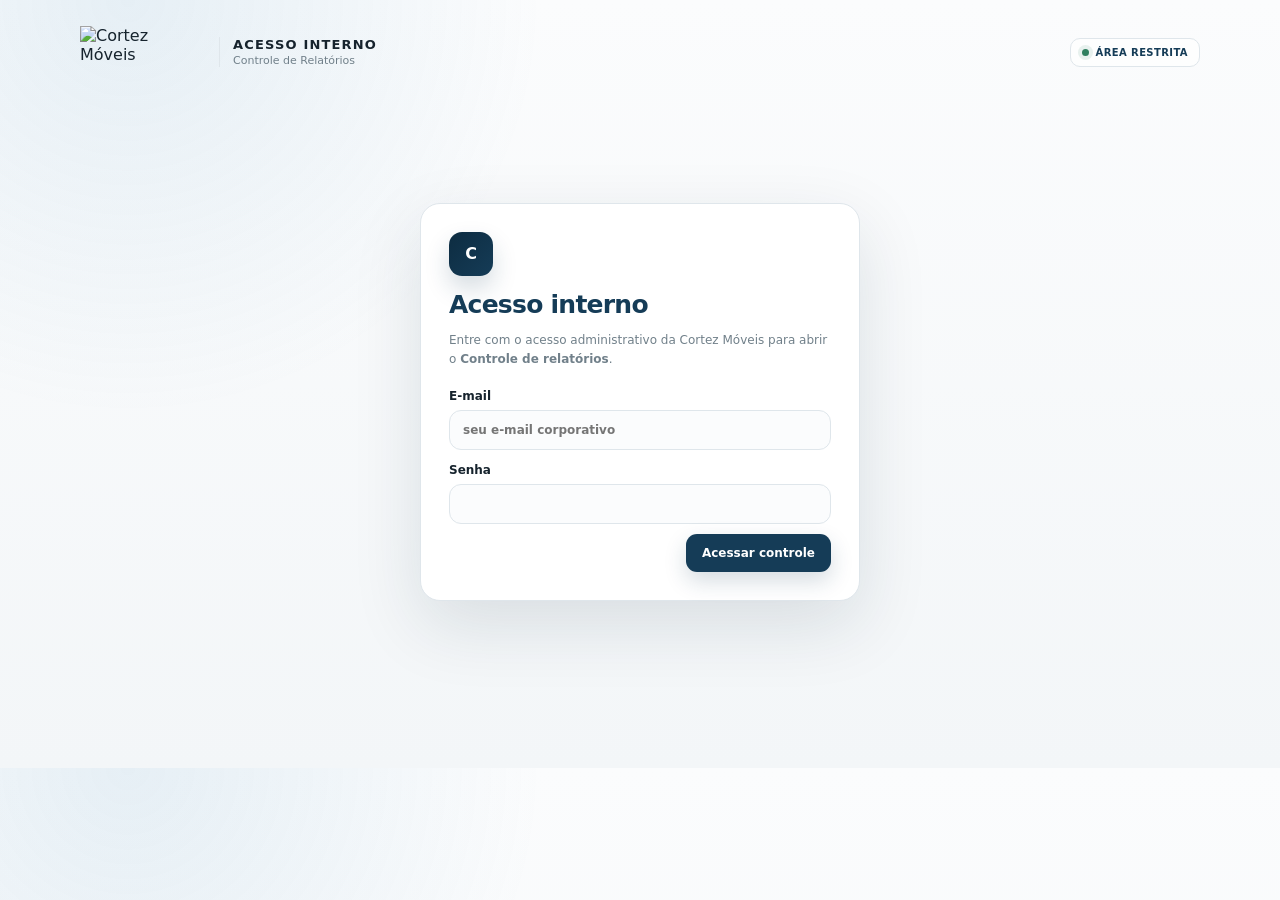
==== index.html @ a703960f "Corrige roteamento dos links públicos para o formulário" ====
<!doctype html>
<html lang="pt-BR">
<head>
<meta charset="utf-8"><meta name="viewport" content="width=device-width,initial-scale=1">
<title>Acesso interno | Cortez Móveis</title>
<link rel="stylesheet" href="styles.css">
</head>
<body>
<main class="app">
  <header class="topbar">
    <div class="brand">
      <img src="https://raw.githubusercontent.com/marketing-pixel/SITE/main/assets/Logo.png" alt="Cortez Móveis">
      <div class="brand-copy"><strong id="brandTitle">ACESSO INTERNO</strong><span id="brandSubtitle">Controle de Relatórios</span></div>
    </div>
    <div class="internal-badge" id="internalBadge">Área restrita</div>
  </header>

  <section class="login" id="internalLogin" hidden>
  <div class="login-card">
    <div class="login-mark">C</div>
    <h1>Acesso interno</h1>
    <p>Entre com o acesso administrativo da Cortez Móveis para abrir o <strong>Controle de relatórios</strong>.</p>
    <form id="loginForm">
      <label class="field">E-mail<input id="loginEmail" type="email" autocomplete="username" placeholder="seu e-mail corporativo" required></label>
      <label class="field">Senha<input id="loginPassword" type="password" autocomplete="current-password" required></label>
      <div id="loginMessage" class="notice"></div>
      <div class="actions"><button class="btn primary" type="submit">Acessar controle</button></div>
    </form>
  </div>
</section>

<section class="shell" id="reportShell" hidden>
    <header class="hero">
      <div class="eyebrow">FVEN003 · RELATÓRIO DE SATISFAÇÃO DO CLIENTE</div>
      <h1>Pesquisa de satisfação</h1>
      <p>A Cortez Móveis agradece o privilégio de tê-lo como cliente. Sua avaliação nos ajuda a aperfeiçoar nossos procedimentos e a qualidade dos nossos produtos.</p>
    </header>

    <div class="content">
      <div id="loading" class="notice show success">Carregando seu relatório…</div>
      <div id="invalid" class="notice error">Este link não é válido. Solicite à Cortez Móveis um novo link de preenchimento.</div>

      <div id="formArea" hidden>
        <div id="receivedBanner" class="received-banner" hidden><div class="icon">✓</div><div>Este relatório já foi recebido e assinado. O formulário está somente para consulta.</div></div>

        <section class="section">
          <div class="section-title"><div class="number">01</div><div><h2>Dados do relatório</h2><p>Estas informações foram preenchidas pela Cortez Móveis e não podem ser alteradas.</p></div></div>
          <div class="grid">
            <label class="field full">Cliente / Empresa<input id="client_name" class="locked" readonly></label>
            <label class="field">Referente ao pedido nº<input id="pedido" class="locked" readonly></label>
            <label class="field">NF nº<input id="nf" class="locked" readonly></label>
          </div>
        </section>

        <section class="section">
          <div class="section-title"><div class="number">02</div><div><h2>Avaliação</h2><p>Marque uma opção para cada quesito.</p></div></div>
          <div class="rating" id="ratings">
            <div class="row head"><div class="label">Quesito</div><div>Muito satisfeito</div><div>Satisfeito</div><div>Insatisfeito</div></div>
            <div class="row"><div class="label">Atendimento vendas</div><label class="choice"><input type="radio" name="atendimento" value="Muito satisfeito"><span class="dot"></span></label><label class="choice"><input type="radio" name="atendimento" value="Satisfeito"><span class="dot"></span></label><label class="choice"><input type="radio" name="atendimento" value="Insatisfeito"><span class="dot"></span></label></div>
            <div class="row"><div class="label">Qualidade produto</div><label class="choice"><input type="radio" name="qualidade" value="Muito satisfeito"><span class="dot"></span></label><label class="choice"><input type="radio" name="qualidade" value="Satisfeito"><span class="dot"></span></label><label class="choice"><input type="radio" name="qualidade" value="Insatisfeito"><span class="dot"></span></label></div>
            <div class="row"><div class="label">Entrega no prazo</div><label class="choice"><input type="radio" name="entrega" value="Muito satisfeito"><span class="dot"></span></label><label class="choice"><input type="radio" name="entrega" value="Satisfeito"><span class="dot"></span></label><label class="choice"><input type="radio" name="entrega" value="Insatisfeito"><span class="dot"></span></label></div>
            <div class="row"><div class="label">Atende as expectativas?</div><label class="choice"><input type="radio" name="expectativas" value="Muito satisfeito"><span class="dot"></span></label><label class="choice"><input type="radio" name="expectativas" value="Satisfeito"><span class="dot"></span></label><label class="choice"><input type="radio" name="expectativas" value="Insatisfeito"><span class="dot"></span></label></div>
          </div>
        </section>

        <section class="section">
          <div class="section-title"><div class="number">03</div><div><h2>Comentário</h2><p>Seu elogio, crítica ou sugestão é muito importante.</p></div></div>
          <label class="field">Deixe seu comentário<textarea id="comentario" placeholder="Escreva seu comentário…"></textarea></label>
        </section>

        <section class="section">
          <div class="section-title"><div class="number">04</div><div><h2>Responsável e assinatura</h2><p>Informe quem respondeu a pesquisa e assine abaixo.</p></div></div>
          <div class="grid">
            <label class="field">Responsável por responder a pesquisa<input id="responsavel" placeholder="Nome completo"></label>
            <label class="field">Cargo<input id="cargo" placeholder="Cargo / função"></label>
            <label class="field">Data do preenchimento<input id="data_preenchimento" type="date"></label>
          </div>

          <div class="signature" style="margin-top:18px">
            <div class="sig-top"><div><strong>Assinatura</strong><span>Use mouse, touch ou caneta.</span></div><button type="button" id="clearSig">Limpar</button></div>
            <canvas id="signature"></canvas><div class="sig-line"></div><div class="sig-caption">Assine dentro do quadro acima.</div>
          </div>
        </section>

        <div id="message" class="notice"></div>
        <div class="client-actions">
          <button class="btn light" id="printReport" type="button">Imprimir</button>
          <button class="btn light" id="saveAs" type="button">Salvar como</button>
          <button class="btn primary" id="submit" type="button">Enviar</button>
        </div>      </div>
    </div>
    <footer class="footer"><span>FVEN003 RELATÓRIO DE SATISFAÇÃO DO CLIENTE_REV02</span><span>Cortez Móveis</span></footer>
  </section>
</main>

<script type="module">
import { createClient } from "https://esm.sh/@supabase/supabase-js@2";
import { SUPABASE_URL, SUPABASE_KEY } from "./config.js";
const supabase = createClient(SUPABASE_URL, SUPABASE_KEY);
const token = new URLSearchParams(location.search).get("token");
const internalLogin = document.getElementById("internalLogin");
const reportShell = document.getElementById("reportShell");
const loginForm = document.getElementById("loginForm");
const loginEmail = document.getElementById("loginEmail");
const loginPassword = document.getElementById("loginPassword");
const loginMessage = document.getElementById("loginMessage");
const ids = ["comentario","responsavel","cargo","data_preenchimento"];
let signed=false,drawing=false;const canvas=document.getElementById("signature"),ctx=canvas.getContext("2d");
function resizeCanvas(keep=true){const old=keep&&signed?canvas.toDataURL("image/png"):null;const r=canvas.getBoundingClientRect(),d=devicePixelRatio||1;canvas.width=r.width*d;canvas.height=r.height*d;ctx.setTransform(d,0,0,d,0,0);ctx.lineCap="round";ctx.lineJoin="round";ctx.lineWidth=2.2;ctx.strokeStyle="#153c57";if(old){const img=new Image;img.onload=()=>ctx.drawImage(img,0,0,r.width,r.height);img.src=old}}
function pos(e){const r=canvas.getBoundingClientRect();return{x:e.clientX-r.left,y:e.clientY-r.top}}
canvas.addEventListener("pointerdown",e=>{drawing=true;canvas.setPointerCapture(e.pointerId);const p=pos(e);ctx.beginPath();ctx.moveTo(p.x,p.y)});
canvas.addEventListener("pointermove",e=>{if(!drawing)return;const p=pos(e);ctx.lineTo(p.x,p.y);ctx.stroke();signed=true});
["pointerup","pointercancel","pointerleave"].forEach(v=>canvas.addEventListener(v,()=>drawing=false));
document.getElementById("clearSig").onclick=()=>{ctx.clearRect(0,0,canvas.width,canvas.height);signed=false};
function showMsg(text,error=true){const m=document.getElementById("message");m.textContent=text;m.className="notice show "+(error?"error":"success")}
function showLoginMsg(text,error=true){loginMessage.textContent=text;loginMessage.className="notice show "+(error?"error":"success")}
function lockAll(){document.querySelectorAll("#formArea input,#formArea textarea").forEach(el=>{if(!["client_name","pedido","nf"].includes(el.id))el.disabled=true});document.querySelector("#clearSig").disabled=true;document.getElementById("submit").hidden=true}
function setVal(id,v){const el=document.getElementById(id);if(el&&v!=null)el.value=v}
async function loadReport(){
  if(!token){document.getElementById("loading").className="notice";document.getElementById("invalid").className="notice show error";return}
  const {data,error}=await supabase.rpc("get_report_public",{p_token:token});
  document.getElementById("loading").className="notice";
  if(error||!data){document.getElementById("invalid").className="notice show error";return}
  document.getElementById("formArea").hidden=false;
  ["client_name","pedido","nf"].forEach(id=>setVal(id,data[id]));
  const today=new Date().toISOString().slice(0,10);setVal("data_preenchimento",data.data_preenchimento||today);
  if(data.status==="recebido"){
    ["comentario","responsavel","cargo"].forEach(id=>setVal(id,data[id]));
    for(const n of ["atendimento","qualidade","entrega","expectativas"]){const el=document.querySelector('input[name="'+n+'"][value="'+data[n]+'"]');if(el)el.checked=true}
    if(data.assinatura_data_url){const img=new Image;img.onload=()=>{const r=canvas.getBoundingClientRect();ctx.drawImage(img,0,0,r.width,r.height);signed=true};img.src=data.assinatura_data_url}
    document.getElementById("receivedBanner").hidden=false;lockAll();
  }
}
function draftKey(){return "cortez_draft_"+token}
document.getElementById("printReport").onclick=()=>window.print();
document.getElementById("saveAs").onclick=()=>window.print();
document.getElementById("submit").onclick=async()=>{
  const ratings=["atendimento","qualidade","entrega","expectativas"],payload={};
  for(const n of ratings){payload[n]=document.querySelector('input[name="'+n+'"]:checked')?.value||""}
  payload.comentario=document.getElementById("comentario").value;payload.responsavel=document.getElementById("responsavel").value;payload.cargo=document.getElementById("cargo").value;payload.data_preenchimento=document.getElementById("data_preenchimento").value;payload.assinatura_data_url=signed?canvas.toDataURL("image/png"):"";
  if(ratings.some(n=>!payload[n])||!payload.responsavel||!payload.cargo||!payload.data_preenchimento||!signed){showMsg("Preencha todos os quesitos, responsável, cargo, data e assinatura antes de enviar.");return}
  const {data,error}=await supabase.rpc("submit_report_public",{p_token:token,p_atendimento:payload.atendimento,p_qualidade:payload.qualidade,p_entrega:payload.entrega,p_expectativas:payload.expectativas,p_comentario:payload.comentario,p_responsavel:payload.responsavel,p_cargo:payload.cargo,p_data_preenchimento:payload.data_preenchimento,p_assinatura_data_url:payload.assinatura_data_url});
  if(error){showMsg(error.message||"Não foi possível enviar o relatório.");return}
  showMsg("Relatório enviado com sucesso. Obrigado pela sua avaliação.",false);
  document.getElementById("receivedBanner").hidden=false;lockAll();
  setTimeout(()=>window.print(),700);
};
loginForm?.addEventListener("submit",async e=>{
  e.preventDefault();
  const email=loginEmail.value.trim().toLowerCase();
  const password=loginPassword.value;
  const {error}=await supabase.auth.signInWithPassword({email,password});
  if(!error){
    sessionStorage.setItem("cortez_internal_login","1");
    location.replace("controle.html");
    return;
  }
  showLoginMsg("E-mail ou senha inválidos.");
});

async function init(){
  if(token){
    const publicUrl=new URL("./formulario.html",window.location.href);
    publicUrl.search=new URLSearchParams({token:token.trim()}).toString();
    publicUrl.hash="";
    window.location.replace(publicUrl.href);
    return;
  }
  internalLogin.hidden=false;
}
init();
</script>
</body></html>
---- styles.css ----
:root{
  --ink:#16232d;--muted:#71808a;--line:#dfe6eb;--paper:#fff;--bg:#f3f6f8;
  --navy:#153c57;--navy2:#0d2c41;--accent:#3d88b7;--soft:#eaf3f8;
  --green:#2f7f5f;--amber:#9b671f;--shadow:0 24px 70px rgba(18,43,58,.12)
}
*{box-sizing:border-box}html{scroll-behavior:smooth}body{
  margin:0;color:var(--ink);font-family:Inter,ui-sans-serif,system-ui,-apple-system,"Segoe UI",sans-serif;
  background:radial-gradient(circle at 10% 0%,rgba(61,136,183,.11),transparent 30%),linear-gradient(180deg,#fbfcfd,var(--bg))
}
button,input,textarea{font:inherit}.app{width:min(1120px,calc(100% - 28px));margin:26px auto 60px}
.topbar{display:flex;align-items:center;justify-content:space-between;gap:18px;margin-bottom:18px}
.brand{display:flex;align-items:center;gap:13px}.brand img{width:126px;height:52px;object-fit:contain}.brand-copy{padding-left:13px;border-left:1px solid var(--line)}
.brand-copy strong{display:block;font-size:13px;letter-spacing:.09em}.brand-copy span{display:block;margin-top:2px;font-size:11px;color:var(--muted)}
.nav{display:flex;gap:7px}.nav a{padding:9px 12px;border-radius:9px;text-decoration:none;color:#52636d;font-size:12px;font-weight:750}.nav a:hover,.nav a.active{background:var(--navy);color:#fff}
.shell{background:rgba(255,255,255,.9);border:1px solid rgba(218,227,233,.95);border-radius:22px;box-shadow:var(--shadow);overflow:hidden}
.hero{padding:30px 32px;background:linear-gradient(135deg,var(--navy2),var(--navy));color:#fff;position:relative;overflow:hidden}
.hero:after{content:"";position:absolute;right:-90px;top:-120px;width:300px;height:300px;border-radius:50%;background:rgba(113,180,219,.16);filter:blur(2px)}
.hero>*{position:relative;z-index:1}.hero .eyebrow{font-size:11px;letter-spacing:.15em;text-transform:uppercase;opacity:.68}.hero h1{margin:7px 0 8px;font-size:clamp(28px,4vw,40px);letter-spacing:-.03em}.hero p{max-width:720px;margin:0;color:rgba(255,255,255,.75);line-height:1.6;font-size:13px}
.content{padding:26px 30px}.section{padding:0 0 26px}.section+.section{border-top:1px solid #edf1f4;padding-top:26px}
.section-title{display:flex;gap:12px;align-items:flex-start;margin-bottom:18px}.number{width:34px;height:34px;border-radius:10px;background:var(--soft);color:var(--navy);display:grid;place-items:center;font-weight:850;font-size:12px}.section-title h2{margin:0;font-size:18px;letter-spacing:-.015em}.section-title p{margin:4px 0 0;color:var(--muted);font-size:12px}
.grid{display:grid;grid-template-columns:repeat(2,1fr);gap:14px}.full{grid-column:1/-1}
.field{display:flex;flex-direction:column;gap:7px;font-size:12px;font-weight:750}.field small{font-size:11px;color:var(--muted);font-weight:500}
.field input,.field textarea{width:100%;border:1px solid var(--line);border-radius:12px;padding:12px 13px;background:#fbfcfd;color:var(--ink);outline:none;transition:border .2s,box-shadow .2s,background .2s}
.field textarea{min-height:120px;resize:vertical;line-height:1.55}.field input:focus,.field textarea:focus{background:#fff;border-color:var(--accent);box-shadow:0 0 0 4px rgba(61,136,183,.10)}
.locked{background:#f2f5f7!important;color:#465761!important}.locked:focus{box-shadow:none!important;border-color:var(--line)!important}
.meta{display:grid;grid-template-columns:repeat(3,1fr);gap:12px;padding:13px;border-radius:13px;background:#f7f9fa;border:1px solid var(--line);margin-top:14px}.meta strong{display:block;font-size:10px;color:var(--muted);text-transform:uppercase;letter-spacing:.07em}.meta span{display:block;margin-top:5px;font-size:13px;font-weight:750}
.rating{border:1px solid var(--line);border-radius:14px;overflow:hidden}.row{display:grid;grid-template-columns:minmax(250px,1.7fr) repeat(3,1fr);align-items:center;border-top:1px solid var(--line)}.row:first-child{border-top:0}.row>div,.choice{min-height:56px;padding:10px;border-left:1px solid var(--line);display:grid;place-items:center}.row>div:first-child{border-left:0}.head{background:var(--navy2);color:#fff;font-size:10px;text-transform:uppercase;letter-spacing:.05em;font-weight:800}.label{text-align:left!important;justify-items:start!important;font-weight:750}.choice{cursor:pointer;background:#fff}.choice:hover{background:#f2f8fb}.choice input{position:absolute;opacity:0}.dot{width:20px;height:20px;border:2px solid #b8c6ce;border-radius:50%;display:block}.choice input:checked+.dot{border:5px solid var(--navy);box-shadow:0 0 0 3px rgba(21,60,87,.08)}
.signature{border:1px solid var(--line);border-radius:14px;overflow:hidden;background:#fff}.sig-top{display:flex;align-items:center;justify-content:space-between;gap:12px;padding:12px 14px;border-bottom:1px solid var(--line);background:#f7f9fa}.sig-top strong{font-size:12px}.sig-top span{display:block;font-size:10px;color:var(--muted);margin-top:2px}.sig-top button{border:0;background:#e9eef1;color:#40515d;padding:7px 10px;border-radius:8px;font-size:11px;font-weight:750;cursor:pointer}
#signature{width:100%;height:190px;display:block;touch-action:none;background:linear-gradient(#fff,#fff)}.sig-line{height:1px;background:#b3bec4;margin:0 24px 22px}.sig-caption{text-align:center;padding:0 10px 11px;color:var(--muted);font-size:10px}
.actions{display:flex;justify-content:flex-end;gap:10px;padding-top:6px}.btn{border:0;border-radius:11px;padding:12px 16px;cursor:pointer;font-weight:800;font-size:12px;transition:transform .18s,box-shadow .18s,background .18s}.btn:hover{transform:translateY(-1px)}.primary{background:var(--navy);color:#fff;box-shadow:0 9px 22px rgba(21,60,87,.18)}.primary:hover{background:#1e516f}.light{background:#eaf0f3;color:#40545f}
.notice{display:none;margin-top:14px;padding:12px 13px;border-radius:10px;font-size:12px}.notice.show{display:block}.error{color:#8c3434;background:#fff0f0;border:1px solid #f0cbcb}.success{color:#2a674e;background:#eef9f3;border:1px solid #cae6d7}
.footer{display:flex;justify-content:space-between;gap:12px;padding:14px 30px;border-top:1px solid #edf1f4;color:#85939b;font-size:10px}
.readonly{opacity:.96}.received-banner{display:flex;align-items:center;gap:12px;padding:14px;border:1px solid #cae6d7;background:#eef9f3;color:#2b674f;border-radius:14px;margin-bottom:20px;font-size:12px;font-weight:700}
.received-banner .icon{width:32px;height:32px;border-radius:50%;background:var(--green);color:#fff;display:grid;place-items:center}
.login{min-height:68vh;display:grid;place-items:center}.login-card{width:min(440px,100%);padding:28px;background:#fff;border:1px solid var(--line);border-radius:20px;box-shadow:var(--shadow)}.login-card h1{margin:0;color:var(--navy);font-size:25px}.login-card p{color:var(--muted);font-size:12px;line-height:1.6}.login-card form{margin-top:20px}.login-card .field{margin-top:13px}
.panel-tabs{display:flex;gap:7px;padding:14px 20px;border-bottom:1px solid var(--line);background:#fafcfd}.panel-tabs button{border:0;background:transparent;color:#5a6d78;padding:9px 12px;border-radius:9px;font-size:12px;font-weight:800;cursor:pointer}.panel-tabs button.active{background:var(--navy);color:#fff}
.panel{display:none}.panel.active{display:block}
.stats{display:grid;grid-template-columns:repeat(3,1fr);gap:12px;margin-bottom:16px}.stat{padding:16px;border-radius:13px;border:1px solid var(--line);background:#fff}.stat span{display:block;font-size:10px;color:var(--muted);text-transform:uppercase;letter-spacing:.06em}.stat strong{display:block;margin-top:6px;color:var(--navy);font-size:25px}
.data-table{border:1px solid var(--line);border-radius:14px;overflow:hidden}.data-table table{width:100%;border-collapse:collapse;font-size:12px}.data-table th,.data-table td{padding:12px 13px;border-bottom:1px solid var(--line);text-align:left}.data-table th{background:#f7f9fa;font-size:10px;text-transform:uppercase;color:#667780;letter-spacing:.05em}.data-table tr:last-child td{border-bottom:0}.pill{display:inline-flex;align-items:center;padding:5px 8px;border-radius:999px;font-size:10px;font-weight:850}.pill.out{background:#fff2df;color:var(--amber)}.pill.in{background:#eaf7f0;color:var(--green)}.copy-btn{border:1px solid var(--line);background:#fff;border-radius:7px;padding:7px 8px;font-size:10px;font-weight:800;color:#425660;cursor:pointer}.copy-btn:hover{background:#f0f5f7}

.workflow-nav{display:grid;grid-template-columns:1fr minmax(210px,260px) 1fr;align-items:center;gap:0;padding:22px 26px 24px;background:linear-gradient(180deg,#fff,#f8fafb);border-bottom:1px solid var(--line)}
.flow-node{position:relative;border:0;background:transparent;display:flex;flex-direction:column;align-items:center;justify-content:center;gap:8px;padding:0;min-width:0;color:#7a8991;cursor:pointer}
.flow-dot{width:54px;height:54px;border-radius:50%;display:grid;place-items:center;background:#f4f7f8;border:1px solid #dce5ea;color:#63747e;box-shadow:0 8px 20px rgba(18,43,58,.06);transition:all .25s ease}
.flow-dot svg{width:22px;height:22px}
.flow-label{font-size:12px;font-weight:850;letter-spacing:.01em}
.flow-sub{font-size:10px;color:#8a979e;white-space:nowrap}
.flow-node:hover .flow-dot,.flow-node.active .flow-dot{border-color:#b9d4e2;background:#edf6fa;color:var(--navy);box-shadow:0 12px 26px rgba(21,60,87,.10);transform:translateY(-2px)}
.flow-node.active .flow-label{color:var(--navy)}
.flow-node.featured .flow-dot{width:68px;height:68px;background:linear-gradient(145deg,var(--navy2),var(--navy));border-color:transparent;color:#fff;box-shadow:0 16px 32px rgba(21,60,87,.22)}
.flow-node.featured .flow-label{font-size:14px;color:var(--navy)}
.flow-node.featured .flow-sub{color:#6f818b}
.flow-line{height:1px;background:linear-gradient(90deg,#d4e0e6,#9fc1d2,#d4e0e6);position:relative;margin:0 -4px}
.flow-line:after{content:"";position:absolute;left:50%;top:50%;width:6px;height:6px;border-radius:50%;background:#b9d0db;transform:translate(-50%,-50%)}
.workspace-overlay{position:fixed;inset:0;z-index:30;margin:0!important;width:100%!important;min-height:100vh;border-radius:0;border:0;overflow:auto;background:rgba(247,250,251,.98);box-shadow:0 0 0 1px rgba(218,227,233,.7),0 30px 100px rgba(10,28,40,.22);opacity:0;transform:translateY(20px) scale(.985);pointer-events:none;transition:opacity .28s ease,transform .32s cubic-bezier(.2,.75,.2,1)}
.workspace-overlay.is-open{opacity:1;transform:none;pointer-events:auto}
body.control-open{overflow:hidden}

.modal{position:fixed;inset:0;background:rgba(10,28,40,.44);backdrop-filter:blur(8px);display:none;align-items:center;justify-content:center;padding:16px;z-index:20}.modal.show{display:flex}.modal-card{width:min(560px,100%);background:#fff;border:1px solid var(--line);border-radius:18px;box-shadow:0 35px 90px rgba(0,0,0,.22);padding:24px}.modal-card h2{margin:0;color:var(--navy)}.modal-card p{color:var(--muted);font-size:12px}.url{padding:12px;border-radius:10px;background:#f4f7f8;border:1px solid var(--line);word-break:break-all;font-size:11px;color:#4c5d66}.modal-actions{display:flex;justify-content:flex-end;gap:8px;margin-top:14px}
@media(max-width:760px){.workflow-nav{grid-template-columns:1fr 1fr 1fr;padding:18px 12px 20px}.flow-dot{width:46px;height:46px}.flow-node.featured .flow-dot{width:58px;height:58px}.flow-label{font-size:11px}.flow-node.featured .flow-label{font-size:12px}.flow-sub{font-size:9px}.flow-line{margin:0 -2px}.workspace-overlay{overflow-y:auto}}
@media(max-width:760px){.app{width:min(100% - 14px,1120px);margin-top:12px}.topbar{align-items:flex-start;flex-direction:column}.brand-copy{display:none}.nav{width:100%}.nav a{flex:1;text-align:center}.hero,.content{padding:22px 18px}.grid,.stats,.meta{grid-template-columns:1fr}.full{grid-column:auto}.rating{overflow:auto}.row{min-width:720px}.actions{flex-direction:column}.actions .btn{width:100%}.footer{padding:13px 18px;flex-direction:column}}
@media print{.workspace-overlay{position:static;min-height:auto;box-shadow:none;opacity:1;transform:none;overflow:visible;background:#fff}.workflow-nav{display:none}
body{background:#fff}.app{width:100%;margin:0}.shell{border:0;box-shadow:none}.topbar,.actions,.notice,.panel-tabs,.stats,.modal{display:none!important}.hero{-webkit-print-color-adjust:exact;print-color-adjust:exact}.content{padding:20px 0}.footer{padding-left:0;padding-right:0}}

.internal-badge{display:inline-flex;align-items:center;gap:7px;padding:8px 11px;border:1px solid var(--line);border-radius:10px;background:rgba(255,255,255,.72);color:var(--navy);font-size:10px;font-weight:850;letter-spacing:.04em;text-transform:uppercase}
.internal-badge:before{content:"";width:7px;height:7px;border-radius:50%;background:var(--green);box-shadow:0 0 0 4px rgba(47,127,95,.10)}
.login-mark{width:44px;height:44px;border-radius:13px;display:grid;place-items:center;margin-bottom:14px;background:linear-gradient(135deg,var(--navy2),var(--navy));color:#fff;font-weight:900;box-shadow:0 12px 24px rgba(21,60,87,.18)}
.login-card h1{letter-spacing:-.03em}.login-card .actions{margin-top:4px}

.client-actions{display:flex;justify-content:flex-end;gap:10px;padding-top:12px;margin-top:8px;border-top:1px solid #edf1f4}
.client-actions .btn{min-width:128px}
@media(max-width:760px){.client-actions{flex-direction:column}.client-actions .btn{width:100%}}
@media print{.client-actions{display:none!important}}
.workflow-nav{display:grid;grid-template-columns:1fr minmax(210px,260px) 1fr;align-items:center;padding:22px 26px 24px;background:linear-gradient(180deg,#fff,#f8fafb);border-bottom:1px solid var(--line)}
.flow-node{border:0;background:transparent;display:flex;flex-direction:column;align-items:center;gap:8px;color:#7a8991;cursor:pointer}
.flow-dot{width:54px;height:54px;border-radius:50%;display:grid;place-items:center;background:#f4f7f8;border:1px solid #dce5ea;color:#63747e;font-weight:900;box-shadow:0 8px 20px rgba(18,43,58,.06);transition:.25s}
.flow-label{font-size:12px;font-weight:850}.flow-sub{font-size:10px;color:#8a979e}.flow-node.active .flow-dot{background:#edf6fa;color:var(--navy);border-color:#b9d4e2}.flow-node.featured .flow-dot{width:68px;height:68px;background:linear-gradient(145deg,var(--navy2),var(--navy));color:#fff;border:0;box-shadow:0 16px 32px rgba(21,60,87,.22)}.flow-node.featured .flow-label{font-size:14px;color:var(--navy)}.flow-line{height:1px;background:linear-gradient(90deg,#d4e0e6,#9fc1d2,#d4e0e6)}
.workspace-overlay{position:fixed;inset:0;z-index:30;margin:0!important;width:100%!important;min-height:100vh;border-radius:0;border:0;overflow:auto;background:rgba(247,250,251,.98);opacity:0;transform:translateY(20px) scale(.985);pointer-events:none;transition:opacity .28s ease,transform .32s ease}.workspace-overlay.is-open{opacity:1;transform:none;pointer-events:auto}

.copy-status{margin-top:9px;font-size:10px;color:var(--green);font-weight:800}
.success-modal{transform:translateY(12px) scale(.96);opacity:0;transition:transform .32s cubic-bezier(.2,.8,.2,1),opacity .25s ease}
.modal.show .success-modal{transform:none;opacity:1}
.link-modal-icon{width:58px;height:58px;border-radius:50%;display:grid;place-items:center;margin-bottom:14px;background:#edf4f7;color:var(--navy);border:1px solid #d8e5eb;font-size:22px;font-weight:900}
.link-modal-icon.success{background:var(--green);color:#fff;border-color:var(--green);box-shadow:0 12px 30px rgba(47,127,95,.24);animation:successPulse .55s ease}
.modal-kicker{font-size:10px;letter-spacing:.12em;text-transform:uppercase;color:var(--muted);font-weight:850;margin-bottom:5px}
@keyframes successPulse{0%{transform:scale(.72);opacity:.2}65%{transform:scale(1.08)}100%{transform:scale(1);opacity:1}}
#finalize.is-processing{opacity:.7;pointer-events:none}
#finalize.is-processing:before{content:"";display:inline-block;width:11px;height:11px;margin-right:8px;border:2px solid rgba(255,255,255,.45);border-top-color:#fff;border-radius:50%;vertical-align:-2px;animation:spin .65s linear infinite}
@keyframes spin{to{transform:rotate(360deg)}}
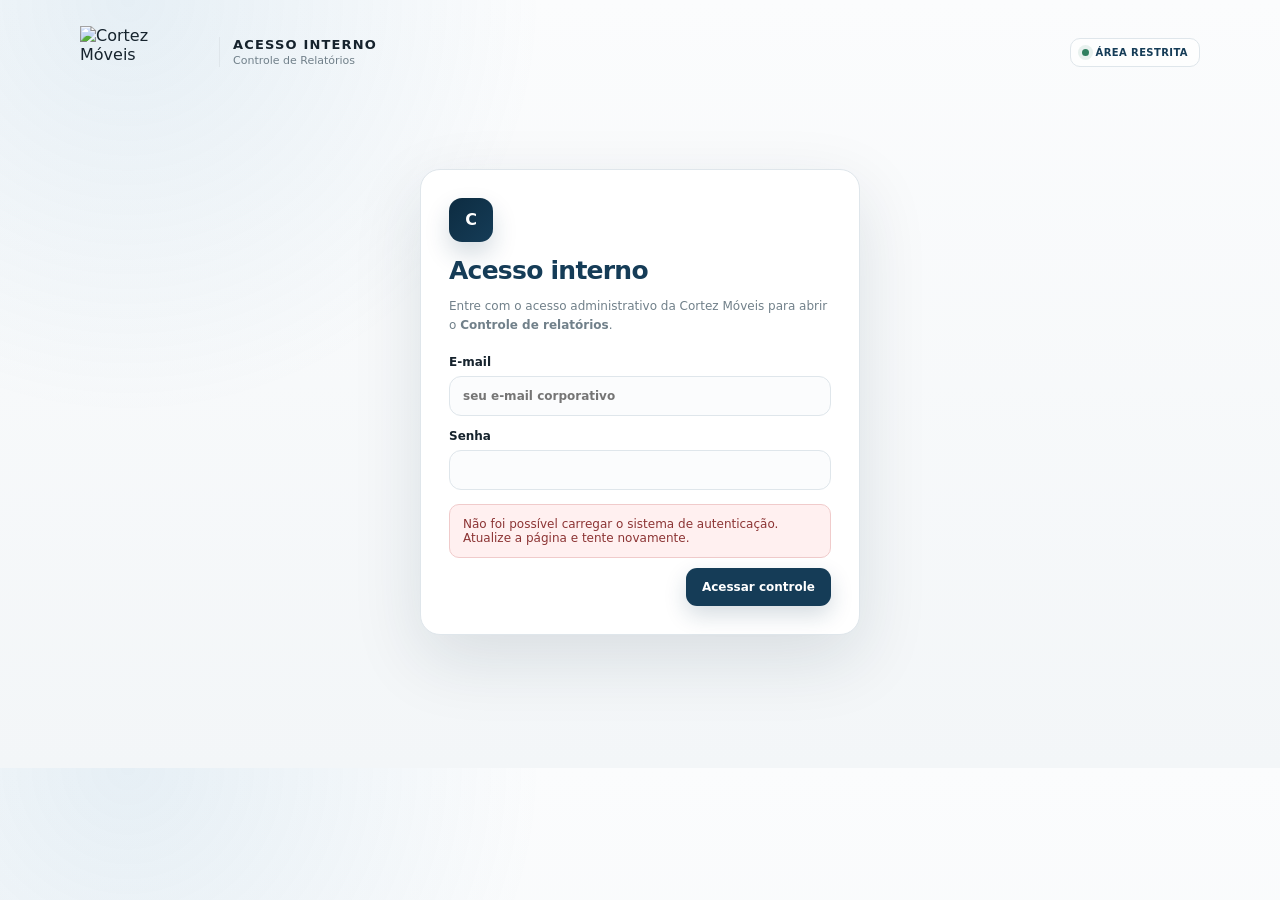
==== commit 1e0331a9: "corrige fluxo de login interno" ====
--- a/index.html
+++ b/index.html
@@ -1,173 +1,138 @@
 <!doctype html>
 <html lang="pt-BR">
 <head>
-<meta charset="utf-8"><meta name="viewport" content="width=device-width,initial-scale=1">
+<meta charset="utf-8">
+<meta name="viewport" content="width=device-width,initial-scale=1">
 <title>Acesso interno | Cortez Móveis</title>
 <link rel="stylesheet" href="styles.css">
+<script src="https://cdn.jsdelivr.net/npm/@supabase/supabase-js@2"></script>
 </head>
 <body>
 <main class="app">
   <header class="topbar">
     <div class="brand">
       <img src="https://raw.githubusercontent.com/marketing-pixel/SITE/main/assets/Logo.png" alt="Cortez Móveis">
-      <div class="brand-copy"><strong id="brandTitle">ACESSO INTERNO</strong><span id="brandSubtitle">Controle de Relatórios</span></div>
+      <div class="brand-copy">
+        <strong>ACESSO INTERNO</strong>
+        <span>Controle de Relatórios</span>
+      </div>
     </div>
-    <div class="internal-badge" id="internalBadge">Área restrita</div>
+    <div class="internal-badge">Área restrita</div>
   </header>
 
-  <section class="login" id="internalLogin" hidden>
-  <div class="login-card">
-    <div class="login-mark">C</div>
-    <h1>Acesso interno</h1>
-    <p>Entre com o acesso administrativo da Cortez Móveis para abrir o <strong>Controle de relatórios</strong>.</p>
-    <form id="loginForm">
-      <label class="field">E-mail<input id="loginEmail" type="email" autocomplete="username" placeholder="seu e-mail corporativo" required></label>
-      <label class="field">Senha<input id="loginPassword" type="password" autocomplete="current-password" required></label>
-      <div id="loginMessage" class="notice"></div>
-      <div class="actions"><button class="btn primary" type="submit">Acessar controle</button></div>
-    </form>
-  </div>
-</section>
+  <section class="login" id="internalLogin">
+    <div class="login-card">
+      <div class="login-mark">C</div>
+      <h1>Acesso interno</h1>
+      <p>Entre com o acesso administrativo da Cortez Móveis para abrir o <strong>Controle de relatórios</strong>.</p>
 
-<section class="shell" id="reportShell" hidden>
-    <header class="hero">
-      <div class="eyebrow">FVEN003 · RELATÓRIO DE SATISFAÇÃO DO CLIENTE</div>
-      <h1>Pesquisa de satisfação</h1>
-      <p>A Cortez Móveis agradece o privilégio de tê-lo como cliente. Sua avaliação nos ajuda a aperfeiçoar nossos procedimentos e a qualidade dos nossos produtos.</p>
-    </header>
+      <form id="loginForm">
+        <label class="field">
+          E-mail
+          <input id="loginEmail" type="email" autocomplete="username" placeholder="seu e-mail corporativo" required>
+        </label>
 
-    <div class="content">
-      <div id="loading" class="notice show success">Carregando seu relatório…</div>
-      <div id="invalid" class="notice error">Este link não é válido. Solicite à Cortez Móveis um novo link de preenchimento.</div>
+        <label class="field">
+          Senha
+          <input id="loginPassword" type="password" autocomplete="current-password" required>
+        </label>
 
-      <div id="formArea" hidden>
-        <div id="receivedBanner" class="received-banner" hidden><div class="icon">✓</div><div>Este relatório já foi recebido e assinado. O formulário está somente para consulta.</div></div>
+        <div id="loginMessage" class="notice"></div>
 
-        <section class="section">
-          <div class="section-title"><div class="number">01</div><div><h2>Dados do relatório</h2><p>Estas informações foram preenchidas pela Cortez Móveis e não podem ser alteradas.</p></div></div>
-          <div class="grid">
-            <label class="field full">Cliente / Empresa<input id="client_name" class="locked" readonly></label>
-            <label class="field">Referente ao pedido nº<input id="pedido" class="locked" readonly></label>
-            <label class="field">NF nº<input id="nf" class="locked" readonly></label>
-          </div>
-        </section>
-
-        <section class="section">
-          <div class="section-title"><div class="number">02</div><div><h2>Avaliação</h2><p>Marque uma opção para cada quesito.</p></div></div>
-          <div class="rating" id="ratings">
-            <div class="row head"><div class="label">Quesito</div><div>Muito satisfeito</div><div>Satisfeito</div><div>Insatisfeito</div></div>
-            <div class="row"><div class="label">Atendimento vendas</div><label class="choice"><input type="radio" name="atendimento" value="Muito satisfeito"><span class="dot"></span></label><label class="choice"><input type="radio" name="atendimento" value="Satisfeito"><span class="dot"></span></label><label class="choice"><input type="radio" name="atendimento" value="Insatisfeito"><span class="dot"></span></label></div>
-            <div class="row"><div class="label">Qualidade produto</div><label class="choice"><input type="radio" name="qualidade" value="Muito satisfeito"><span class="dot"></span></label><label class="choice"><input type="radio" name="qualidade" value="Satisfeito"><span class="dot"></span></label><label class="choice"><input type="radio" name="qualidade" value="Insatisfeito"><span class="dot"></span></label></div>
-            <div class="row"><div class="label">Entrega no prazo</div><label class="choice"><input type="radio" name="entrega" value="Muito satisfeito"><span class="dot"></span></label><label class="choice"><input type="radio" name="entrega" value="Satisfeito"><span class="dot"></span></label><label class="choice"><input type="radio" name="entrega" value="Insatisfeito"><span class="dot"></span></label></div>
-            <div class="row"><div class="label">Atende as expectativas?</div><label class="choice"><input type="radio" name="expectativas" value="Muito satisfeito"><span class="dot"></span></label><label class="choice"><input type="radio" name="expectativas" value="Satisfeito"><span class="dot"></span></label><label class="choice"><input type="radio" name="expectativas" value="Insatisfeito"><span class="dot"></span></label></div>
-          </div>
-        </section>
-
-        <section class="section">
-          <div class="section-title"><div class="number">03</div><div><h2>Comentário</h2><p>Seu elogio, crítica ou sugestão é muito importante.</p></div></div>
-          <label class="field">Deixe seu comentário<textarea id="comentario" placeholder="Escreva seu comentário…"></textarea></label>
-        </section>
-
-        <section class="section">
-          <div class="section-title"><div class="number">04</div><div><h2>Responsável e assinatura</h2><p>Informe quem respondeu a pesquisa e assine abaixo.</p></div></div>
-          <div class="grid">
-            <label class="field">Responsável por responder a pesquisa<input id="responsavel" placeholder="Nome completo"></label>
-            <label class="field">Cargo<input id="cargo" placeholder="Cargo / função"></label>
-            <label class="field">Data do preenchimento<input id="data_preenchimento" type="date"></label>
-          </div>
-
-          <div class="signature" style="margin-top:18px">
-            <div class="sig-top"><div><strong>Assinatura</strong><span>Use mouse, touch ou caneta.</span></div><button type="button" id="clearSig">Limpar</button></div>
-            <canvas id="signature"></canvas><div class="sig-line"></div><div class="sig-caption">Assine dentro do quadro acima.</div>
-          </div>
-        </section>
-
-        <div id="message" class="notice"></div>
-        <div class="client-actions">
-          <button class="btn light" id="printReport" type="button">Imprimir</button>
-          <button class="btn light" id="saveAs" type="button">Salvar como</button>
-          <button class="btn primary" id="submit" type="button">Enviar</button>
-        </div>      </div>
+        <div class="actions">
+          <button class="btn primary" id="loginButton" type="submit">Acessar controle</button>
+        </div>
+      </form>
     </div>
-    <footer class="footer"><span>FVEN003 RELATÓRIO DE SATISFAÇÃO DO CLIENTE_REV02</span><span>Cortez Móveis</span></footer>
   </section>
 </main>
 
-<script type="module">
-import { createClient } from "https://esm.sh/@supabase/supabase-js@2";
-import { SUPABASE_URL, SUPABASE_KEY } from "./config.js";
-const supabase = createClient(SUPABASE_URL, SUPABASE_KEY);
-const token = new URLSearchParams(location.search).get("token");
-const internalLogin = document.getElementById("internalLogin");
-const reportShell = document.getElementById("reportShell");
-const loginForm = document.getElementById("loginForm");
-const loginEmail = document.getElementById("loginEmail");
-const loginPassword = document.getElementById("loginPassword");
-const loginMessage = document.getElementById("loginMessage");
-const ids = ["comentario","responsavel","cargo","data_preenchimento"];
-let signed=false,drawing=false;const canvas=document.getElementById("signature"),ctx=canvas.getContext("2d");
-function resizeCanvas(keep=true){const old=keep&&signed?canvas.toDataURL("image/png"):null;const r=canvas.getBoundingClientRect(),d=devicePixelRatio||1;canvas.width=r.width*d;canvas.height=r.height*d;ctx.setTransform(d,0,0,d,0,0);ctx.lineCap="round";ctx.lineJoin="round";ctx.lineWidth=2.2;ctx.strokeStyle="#153c57";if(old){const img=new Image;img.onload=()=>ctx.drawImage(img,0,0,r.width,r.height);img.src=old}}
-function pos(e){const r=canvas.getBoundingClientRect();return{x:e.clientX-r.left,y:e.clientY-r.top}}
-canvas.addEventListener("pointerdown",e=>{drawing=true;canvas.setPointerCapture(e.pointerId);const p=pos(e);ctx.beginPath();ctx.moveTo(p.x,p.y)});
-canvas.addEventListener("pointermove",e=>{if(!drawing)return;const p=pos(e);ctx.lineTo(p.x,p.y);ctx.stroke();signed=true});
-["pointerup","pointercancel","pointerleave"].forEach(v=>canvas.addEventListener(v,()=>drawing=false));
-document.getElementById("clearSig").onclick=()=>{ctx.clearRect(0,0,canvas.width,canvas.height);signed=false};
-function showMsg(text,error=true){const m=document.getElementById("message");m.textContent=text;m.className="notice show "+(error?"error":"success")}
-function showLoginMsg(text,error=true){loginMessage.textContent=text;loginMessage.className="notice show "+(error?"error":"success")}
-function lockAll(){document.querySelectorAll("#formArea input,#formArea textarea").forEach(el=>{if(!["client_name","pedido","nf"].includes(el.id))el.disabled=true});document.querySelector("#clearSig").disabled=true;document.getElementById("submit").hidden=true}
-function setVal(id,v){const el=document.getElementById(id);if(el&&v!=null)el.value=v}
-async function loadReport(){
-  if(!token){document.getElementById("loading").className="notice";document.getElementById("invalid").className="notice show error";return}
-  const {data,error}=await supabase.rpc("get_report_public",{p_token:token});
-  document.getElementById("loading").className="notice";
-  if(error||!data){document.getElementById("invalid").className="notice show error";return}
-  document.getElementById("formArea").hidden=false;
-  ["client_name","pedido","nf"].forEach(id=>setVal(id,data[id]));
-  const today=new Date().toISOString().slice(0,10);setVal("data_preenchimento",data.data_preenchimento||today);
-  if(data.status==="recebido"){
-    ["comentario","responsavel","cargo"].forEach(id=>setVal(id,data[id]));
-    for(const n of ["atendimento","qualidade","entrega","expectativas"]){const el=document.querySelector('input[name="'+n+'"][value="'+data[n]+'"]');if(el)el.checked=true}
-    if(data.assinatura_data_url){const img=new Image;img.onload=()=>{const r=canvas.getBoundingClientRect();ctx.drawImage(img,0,0,r.width,r.height);signed=true};img.src=data.assinatura_data_url}
-    document.getElementById("receivedBanner").hidden=false;lockAll();
+<script>
+(() => {
+  const SUPABASE_URL = "https://kvxmnbkfscpqnbftqjeu.supabase.co";
+  const SUPABASE_KEY = "sb_publishable_Mx-i_T4xREFQuinN-aq3lA_f3jMTFc5";
+  const client = window.supabase?.createClient?.(SUPABASE_URL, SUPABASE_KEY);
+
+  const form = document.getElementById("loginForm");
+  const emailInput = document.getElementById("loginEmail");
+  const passwordInput = document.getElementById("loginPassword");
+  const message = document.getElementById("loginMessage");
+  const button = document.getElementById("loginButton");
+
+  const showMessage = (text, error = true) => {
+    message.textContent = text;
+    message.className = "notice show " + (error ? "error" : "success");
+  };
+
+  const goToControl = () => {
+    sessionStorage.setItem("cortez_internal_login", "1");
+    window.location.replace("./controle.html");
+  };
+
+  async function init() {
+    if (!client) {
+      showMessage("Não foi possível carregar o sistema de autenticação. Atualize a página e tente novamente.");
+      return;
+    }
+
+    const token = new URLSearchParams(window.location.search).get("token");
+    if (token) {
+      const publicUrl = new URL("./cliente.html", window.location.href);
+      publicUrl.search = new URLSearchParams({ token: token.trim() }).toString();
+      publicUrl.hash = "";
+      window.location.replace(publicUrl.href);
+      return;
+    }
+
+    try {
+      const { data } = await client.auth.getSession();
+      if (data?.session) goToControl();
+    } catch {
+      // A tela de login continua disponível mesmo se a sessão não puder ser lida.
+    }
   }
-}
-function draftKey(){return "cortez_draft_"+token}
-document.getElementById("printReport").onclick=()=>window.print();
-document.getElementById("saveAs").onclick=()=>window.print();
-document.getElementById("submit").onclick=async()=>{
-  const ratings=["atendimento","qualidade","entrega","expectativas"],payload={};
-  for(const n of ratings){payload[n]=document.querySelector('input[name="'+n+'"]:checked')?.value||""}
-  payload.comentario=document.getElementById("comentario").value;payload.responsavel=document.getElementById("responsavel").value;payload.cargo=document.getElementById("cargo").value;payload.data_preenchimento=document.getElementById("data_preenchimento").value;payload.assinatura_data_url=signed?canvas.toDataURL("image/png"):"";
-  if(ratings.some(n=>!payload[n])||!payload.responsavel||!payload.cargo||!payload.data_preenchimento||!signed){showMsg("Preencha todos os quesitos, responsável, cargo, data e assinatura antes de enviar.");return}
-  const {data,error}=await supabase.rpc("submit_report_public",{p_token:token,p_atendimento:payload.atendimento,p_qualidade:payload.qualidade,p_entrega:payload.entrega,p_expectativas:payload.expectativas,p_comentario:payload.comentario,p_responsavel:payload.responsavel,p_cargo:payload.cargo,p_data_preenchimento:payload.data_preenchimento,p_assinatura_data_url:payload.assinatura_data_url});
-  if(error){showMsg(error.message||"Não foi possível enviar o relatório.");return}
-  showMsg("Relatório enviado com sucesso. Obrigado pela sua avaliação.",false);
-  document.getElementById("receivedBanner").hidden=false;lockAll();
-  setTimeout(()=>window.print(),700);
-};
-loginForm?.addEventListener("submit",async e=>{
-  e.preventDefault();
-  const email=loginEmail.value.trim().toLowerCase();
-  const password=loginPassword.value;
-  const {error}=await supabase.auth.signInWithPassword({email,password});
-  if(!error){
-    sessionStorage.setItem("cortez_internal_login","1");
-    location.replace("controle.html");
-    return;
-  }
-  showLoginMsg("E-mail ou senha inválidos.");
-});
 
-async function init(){
-  if(token){
-    const publicUrl=new URL("./formulario.html",window.location.href);
-    publicUrl.search=new URLSearchParams({token:token.trim()}).toString();
-    publicUrl.hash="";
-    window.location.replace(publicUrl.href);
-    return;
-  }
-  internalLogin.hidden=false;
-}
-init();
+  form.addEventListener("submit", async (event) => {
+    event.preventDefault();
+
+    if (!client) {
+      showMessage("Sistema de autenticação indisponível neste momento.");
+      return;
+    }
+
+    const email = emailInput.value.trim().toLowerCase();
+    const password = passwordInput.value;
+
+    button.disabled = true;
+    button.textContent = "Entrando…";
+    message.className = "notice";
+
+    try {
+      const { data, error } = await client.auth.signInWithPassword({ email, password });
+
+      if (error) {
+        const detail = error.message || "Não foi possível entrar.";
+        showMessage(detail);
+        return;
+      }
+
+      if (!data?.session) {
+        showMessage("Login concluído, mas a sessão não foi criada. Tente novamente.");
+        return;
+      }
+
+      showMessage("Acesso autorizado. Abrindo o controle…", false);
+      goToControl();
+    } catch (error) {
+      showMessage(error?.message || "Falha de comunicação com o servidor de autenticação.");
+    } finally {
+      button.disabled = false;
+      button.textContent = "Acessar controle";
+    }
+  });
+
+  init();
+})();
 </script>
-</body></html>+</body>
+</html>
--- a/styles.css
+++ b/styles.css
@@ -86,3 +86,35 @@
 #finalize.is-processing{opacity:.7;pointer-events:none}
 #finalize.is-processing:before{content:"";display:inline-block;width:11px;height:11px;margin-right:8px;border:2px solid rgba(255,255,255,.45);border-top-color:#fff;border-radius:50%;vertical-align:-2px;animation:spin .65s linear infinite}
 @keyframes spin{to{transform:rotate(360deg)}}
+
+
+.row-actions{display:flex;align-items:center;gap:7px;flex-wrap:wrap}
+.copy-action,.delete-btn{display:inline-flex;align-items:center;gap:6px;transition:transform .2s ease,background .2s ease,border-color .2s ease,box-shadow .2s ease,color .2s ease}
+.copy-action .copy-icon{width:14px;height:14px;display:grid;place-items:center;font-size:11px;font-weight:900;transition:transform .22s ease}
+.copy-action.copied{background:#e9f7ef;border-color:#bfe1cd;color:var(--green);box-shadow:0 8px 20px rgba(47,127,95,.14);animation:copySuccess .35s ease}
+.copy-action.copied .copy-icon{transform:scale(1.18) rotate(-8deg)}
+.delete-btn{border:1px solid #f0d2d2;background:#fff7f7;color:#a04b4b;border-radius:7px;padding:7px 8px;font-size:10px;font-weight:800;cursor:pointer}
+.delete-btn:hover{background:#fff0f0;border-color:#e9bcbc;transform:translateY(-1px)}
+.delete-btn span:first-child{font-size:14px;line-height:10px}
+.btn.danger{background:#a84b4b;color:#fff;box-shadow:0 9px 22px rgba(168,75,75,.18)}
+.btn.danger:hover{background:#933d3d}
+.delete-modal .delete-card{transform:translateY(12px) scale(.96);opacity:0;transition:transform .28s cubic-bezier(.2,.8,.2,1),opacity .22s ease}
+.delete-modal.show .delete-card{transform:none;opacity:1}
+.delete-modal-icon{width:58px;height:58px;border-radius:50%;display:grid;place-items:center;margin-bottom:14px;background:#fff0f0;color:#a84b4b;border:1px solid #f0cccc;font-size:28px;font-weight:700;box-shadow:0 12px 28px rgba(168,75,75,.10)}
+@keyframes copySuccess{0%{transform:scale(.94)}60%{transform:scale(1.04)}100%{transform:scale(1)}}
+@media(max-width:760px){.row-actions{align-items:stretch}.row-actions .copy-btn,.row-actions .delete-btn{width:100%;justify-content:center}}
+
+
+.save-received-btn{display:inline-flex;align-items:center;gap:6px;border:1px solid #cfe0e7;background:#f4f9fb;color:var(--navy);border-radius:7px;padding:7px 8px;font-size:10px;font-weight:800;cursor:pointer;transition:transform .2s,box-shadow .2s,background .2s}
+.save-received-btn:hover{background:#eaf4f8;transform:translateY(-1px);box-shadow:0 7px 16px rgba(21,60,87,.10)}
+.save-received-icon{width:58px;height:58px;border-radius:50%;display:grid;place-items:center;margin-bottom:14px;background:#edf6fa;color:var(--navy);border:1px solid #cfe1e9;font-size:25px;font-weight:900;box-shadow:0 10px 26px rgba(21,60,87,.10)}
+.save-received-card{transform:translateY(12px) scale(.96);opacity:0;transition:transform .28s cubic-bezier(.2,.8,.2,1),opacity .22s ease}
+#saveReceivedModal.show .save-received-card{transform:none;opacity:1}
+.save-format-grid{display:grid;grid-template-columns:1fr 1fr;gap:10px;margin-top:18px}
+.save-format{display:flex;align-items:center;gap:11px;text-align:left;border:1px solid var(--line);background:#fafcfd;border-radius:13px;padding:14px;cursor:pointer;color:var(--ink);transition:transform .2s,background .2s,border-color .2s,box-shadow .2s}
+.save-format:hover{transform:translateY(-2px);background:#fff;border-color:#bed6e1;box-shadow:0 12px 25px rgba(18,43,58,.09)}
+.save-format .format-icon{display:grid;place-items:center;min-width:44px;height:44px;border-radius:10px;background:#edf6fa;color:var(--navy);font-size:10px;font-weight:900}
+.save-format .format-icon.word{background:#eef0ff;color:#4e56a4}
+.save-format strong{display:block;font-size:12px}.save-format small{display:block;margin-top:3px;color:var(--muted);font-size:9px;line-height:1.35}
+.save-format-cancel{margin-top:14px;width:100%}
+@media(max-width:760px){.save-format-grid{grid-template-columns:1fr}.save-format{width:100%}}
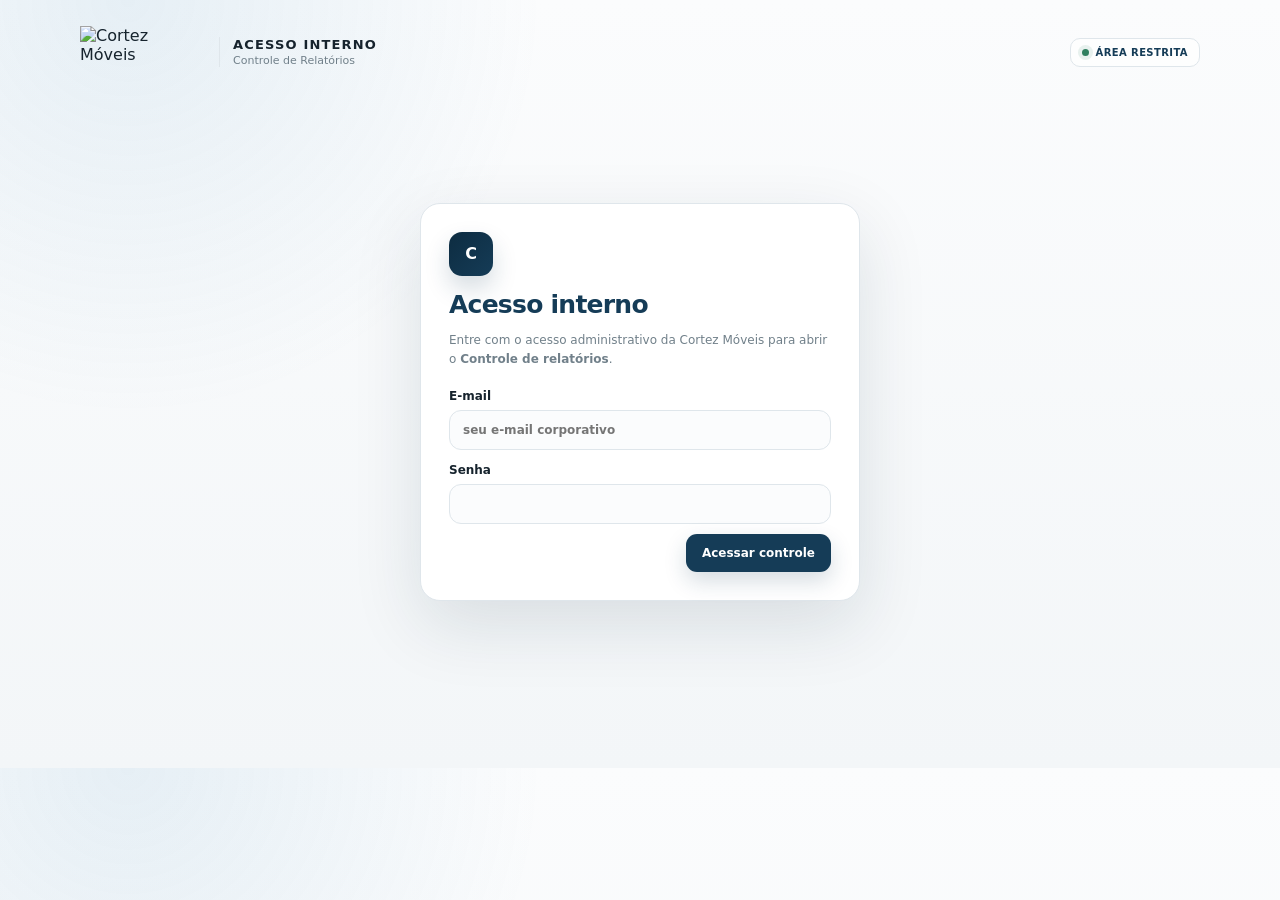
==== commit f371c120: "torna login independente do SDK e transfere sessao" ====
--- a/index.html
+++ b/index.html
@@ -5,7 +5,7 @@
 <meta name="viewport" content="width=device-width,initial-scale=1">
 <title>Acesso interno | Cortez Móveis</title>
 <link rel="stylesheet" href="styles.css">
-<script src="https://cdn.jsdelivr.net/npm/@supabase/supabase-js@2"></script>
+<script src="https://cdn.jsdelivr.net/npm/@supabase/supabase-js@2/dist/umd/supabase.min.js"></script>
 </head>
 <body>
 <main class="app">
@@ -51,7 +51,6 @@
 (() => {
   const SUPABASE_URL = "https://kvxmnbkfscpqnbftqjeu.supabase.co";
   const SUPABASE_KEY = "sb_publishable_Mx-i_T4xREFQuinN-aq3lA_f3jMTFc5";
-  const client = window.supabase?.createClient?.(SUPABASE_URL, SUPABASE_KEY);
 
   const form = document.getElementById("loginForm");
   const emailInput = document.getElementById("loginEmail");
@@ -59,22 +58,20 @@
   const message = document.getElementById("loginMessage");
   const button = document.getElementById("loginButton");
 
-  const showMessage = (text, error = true) => {
+  function showMessage(text, error = true) {
     message.textContent = text;
     message.className = "notice show " + (error ? "error" : "success");
-  };
+  }
 
-  const goToControl = () => {
-    sessionStorage.setItem("cortez_internal_login", "1");
-    window.location.replace("./controle.html");
-  };
+  function redirectToControl(session) {
+    sessionStorage.setItem("cortez_auth_session", JSON.stringify({
+      access_token: session.access_token,
+      refresh_token: session.refresh_token
+    }));
+    window.location.href = "./controle.html";
+  }
 
   async function init() {
-    if (!client) {
-      showMessage("Não foi possível carregar o sistema de autenticação. Atualize a página e tente novamente.");
-      return;
-    }
-
     const token = new URLSearchParams(window.location.search).get("token");
     if (token) {
       const publicUrl = new URL("./cliente.html", window.location.href);
@@ -85,20 +82,19 @@
     }
 
     try {
-      const { data } = await client.auth.getSession();
-      if (data?.session) goToControl();
+      const saved = sessionStorage.getItem("cortez_auth_session");
+      if (!saved) return;
+      const parsed = JSON.parse(saved);
+      if (parsed?.access_token && parsed?.refresh_token) {
+        window.location.replace("./controle.html");
+      }
     } catch {
-      // A tela de login continua disponível mesmo se a sessão não puder ser lida.
+      sessionStorage.removeItem("cortez_auth_session");
     }
   }
 
   form.addEventListener("submit", async (event) => {
     event.preventDefault();
-
-    if (!client) {
-      showMessage("Sistema de autenticação indisponível neste momento.");
-      return;
-    }
 
     const email = emailInput.value.trim().toLowerCase();
     const password = passwordInput.value;
@@ -108,21 +104,32 @@
     message.className = "notice";
 
     try {
-      const { data, error } = await client.auth.signInWithPassword({ email, password });
+      const response = await fetch(
+        SUPABASE_URL + "/auth/v1/token?grant_type=password",
+        {
+          method: "POST",
+          headers: {
+            "Content-Type": "application/json",
+            "apikey": SUPABASE_KEY
+          },
+          body: JSON.stringify({ email, password })
+        }
+      );
 
-      if (error) {
-        const detail = error.message || "Não foi possível entrar.";
-        showMessage(detail);
+      const data = await response.json().catch(() => ({}));
+
+      if (!response.ok) {
+        showMessage(data.error_description || data.msg || data.message || "Não foi possível entrar.");
         return;
       }
 
-      if (!data?.session) {
-        showMessage("Login concluído, mas a sessão não foi criada. Tente novamente.");
+      if (!data.access_token || !data.refresh_token) {
+        showMessage("O servidor autenticou o acesso, mas não retornou uma sessão válida.");
         return;
       }
 
       showMessage("Acesso autorizado. Abrindo o controle…", false);
-      goToControl();
+      redirectToControl(data);
     } catch (error) {
       showMessage(error?.message || "Falha de comunicação com o servidor de autenticação.");
     } finally {
